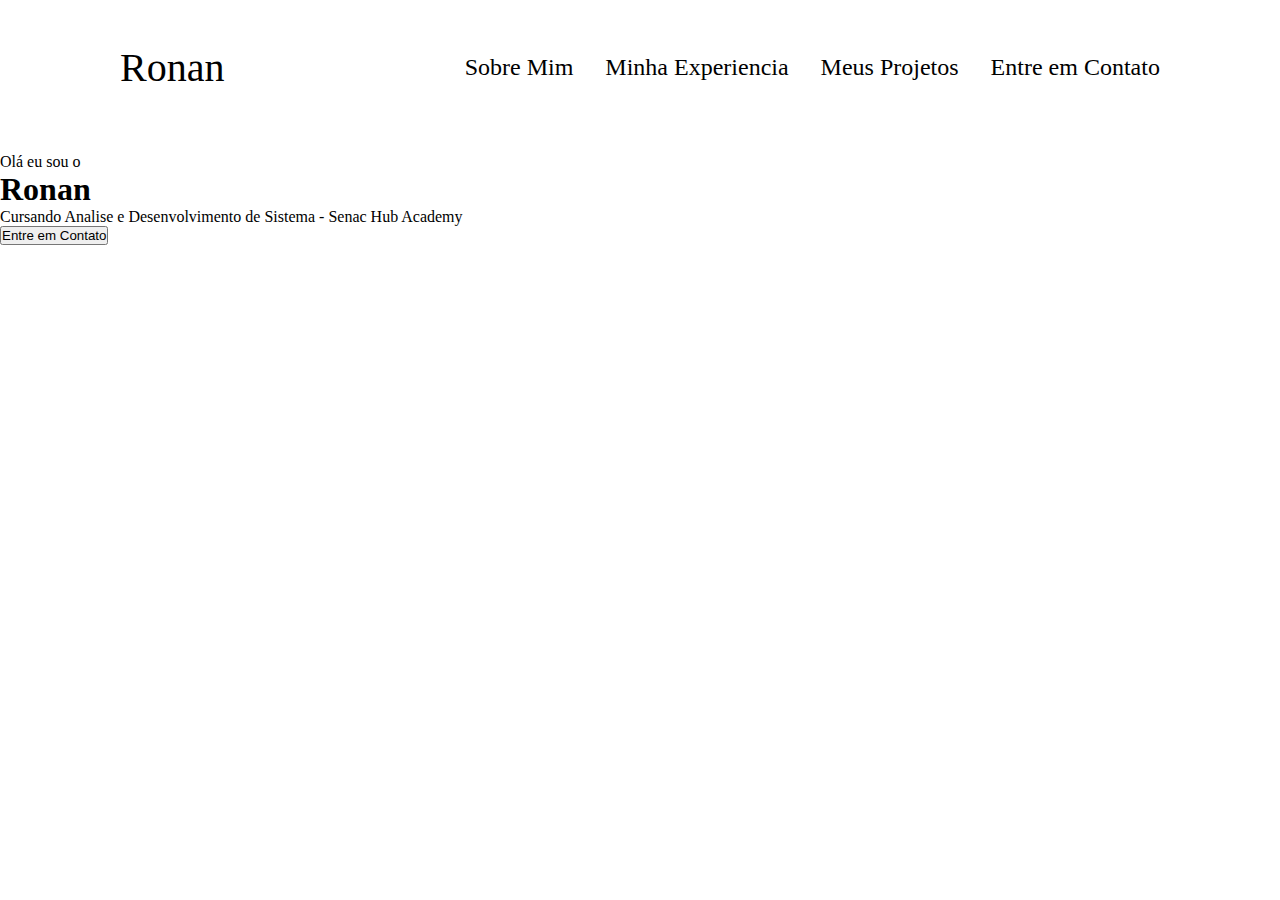
==== index.html @ 28eb964e "Add files via upload" ====
<!DOCTYPE html>
<html lang="en">
<head>
    <link rel="stylesheet" href="styles.css">
    <link rel="stylesheet" href="media.css">
    <meta charset="UTF-8">
    <meta name="viewport" content="width=device-width, initial-scale=1.0">
    <title>Portifolio Ronan :0</title>
</head>
<body>

    <nav id="navbar">
        <div class="logo">Ronan </div>
            <div>
                <ul class="links">
                    <li><a href="#Sobre Mim">Sobre Mim</a></li>
                    <li><a href="#Experiencia">Minha Experiencia</a></li>
                    <li><a href="#Projetos">Meus Projetos</a></li>
                    <li><a href="#Contato">Entre em Contato</a></li>
                </ul>
            </div>
    </nav>

    <nav id="navbar_mobile">
        <div class="logo">Ronan </div>
        <div class="mobile_menu">
            <div class="mobile_icon" onclick="ToggleMenu()">
                <span></span>
                <span></span>
                <span></span>
            </div>
            <div class="mobile_links">
                <li><a href="#Sobre Mim" onclick="ToggleMenu()">Sobre Mim</a ></li>
                <li><a href="#Experiencia" onclick="ToggleMenu()">Minha Experiencia</a></li>
                <li><a href="#Projetos" onclick="ToggleMenu()">Meus Projetos</a></li>
                <li><a href="#Contato" onclick="ToggleMenu()">Entre em Contato</a></li>
            </div>
        </div>
        
    </nav>

    <section id="profile">
        <div class="icon_profile"><img src="https://images.vexels.com/media/users/3/135118/isolated/preview/676bf0e9f3c16649cd7f426c6dcd755a-sinal-de-usuario-plano-com-fundo-redondo.png" alt=""></div>
        <div class="text_profile">
            <p class="text_profile_p1">Olá eu sou o</p>
            <h1 class="text_profile_h1">Ronan</h1>
            <p class="text_profile_p2">Cursando Analise e Desenvolvimento de Sistema - Senac Hub Academy</p>
        </div>
        <div class="button_container">
            <button class="button_contact" onclick="location.href='./#Contato'">Entre em Contato</button>
        </div>
    </section>












<script src="script.js"></script>
    
</body>
</html>
---- styles.css ----
* {
    margin: 0;
    padding: 0;
}

body{
    background-color: white;
}

html{
    scroll-behavior: smooth;
}








nav, .links{
    display: flex;
}

nav{
    justify-content: space-around;
    align-items: center;
    height: 15vh;
}

.links{
    gap: 2rem;
    list-style: none;
    font-size: 1.5rem;
}

a{
    color: black;
    text-decoration: none;
}

a:hover{
    color: gray;
}

.logo{
    font-size: 2.5rem;
}

.logo:hover{
    cursor: default;
}













#navbar_mobile{
    display: none;
}

.mobile_menu{
    position: relative;
    display: inline-block;
}

.mobile_icon{
    display: flex;
    flex-direction: column;
    justify-content: space-between;
    height: 25px;
    width: 30px;
    cursor: pointer;
}

.mobile_icon span{
    width: 100%;
    height: 2px;
    background-color: black;
    transition: all 0.3s ease-in-out;
}

.mobile_links{
    position: absolute;
    top: 100%;
    right: 0;
    background-color: white;
    width: fit-content;
    max-height: 0;
    overflow: hidden;
    transition: all 0.3s ease-in-out;
}

.mobile_links a {
    display: block;
    padding: 10px;
    text-align: center;
    font-size: 1rem;
    color: black;
    text-decoration: none;
    transition: all 0.3s ease-in-out;
}

.mobile_links.open{
    max-height: 300px;
}

.mobile_icon.open span:first-child{
    transform: rotate(45deg) translate(10px, 5px);
}
.mobile_icon.open span:nth-child(2){
    opacity: 0;
}
.mobile_icon.open span:last-child{
    transform: rotate(-45deg) translate(10px, -5px);
}
---- media.css ----
@media screen and (max-width: 1200px) {
    #navbar{
        display: none;
    }

    #navbar_mobile{
        display: flex;
    }
    
}
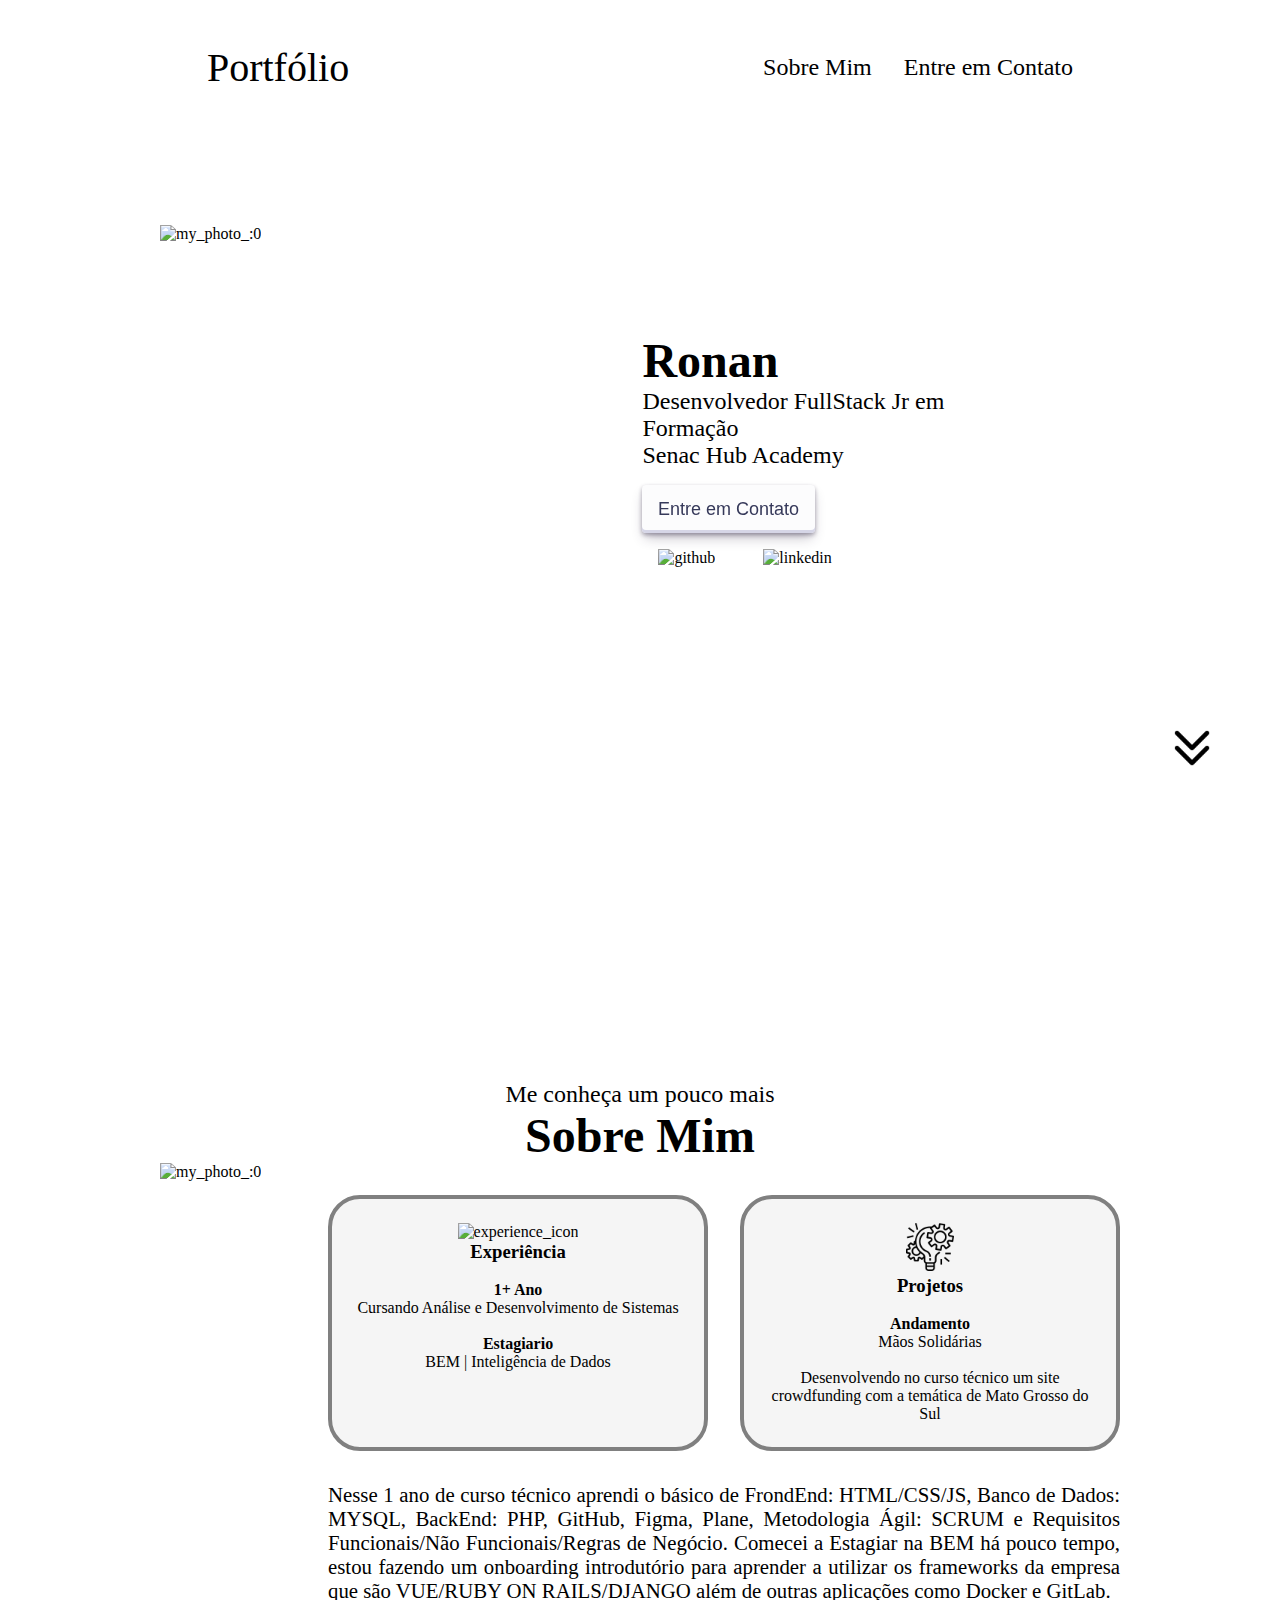
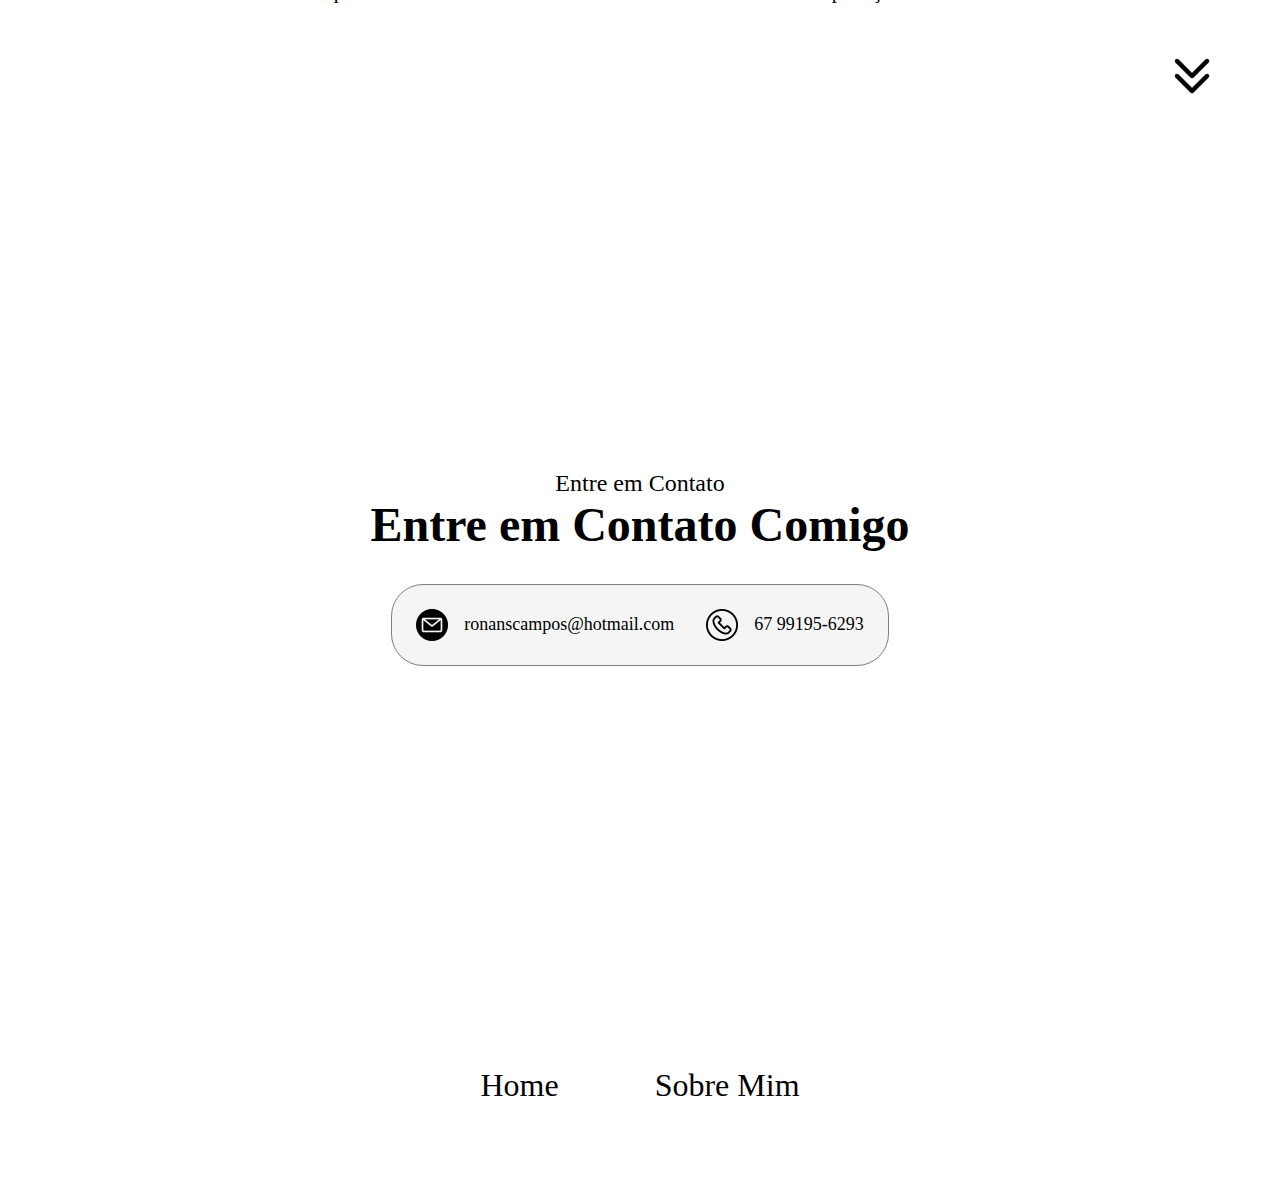
==== commit 096f09d3: "Add files via upload" ====
--- a/index.html
+++ b/index.html
@@ -1,22 +1,21 @@
 <!DOCTYPE html>
 <html lang="en">
 <head>
+    <link rel="preconnect" href="https://fonts.googleapis.com">
     <link rel="stylesheet" href="styles.css">
     <link rel="stylesheet" href="media.css">
     <meta charset="UTF-8">
     <meta name="viewport" content="width=device-width, initial-scale=1.0">
-    <title>Portifolio Ronan :0</title>
+    <title>Portfólio</title>
 </head>
 <body>
 
     <nav id="navbar">
-        <div class="logo">Ronan </div>
+        <div class="logo">Portfólio</div>
             <div>
                 <ul class="links">
-                    <li><a href="#Sobre Mim">Sobre Mim</a></li>
-                    <li><a href="#Experiencia">Minha Experiencia</a></li>
-                    <li><a href="#Projetos">Meus Projetos</a></li>
-                    <li><a href="#Contato">Entre em Contato</a></li>
+                    <li><a href="#about">Sobre Mim</a></li>
+                    <li><a href="#contact">Entre em Contato</a></li>
                 </ul>
             </div>
     </nav>
@@ -30,26 +29,101 @@
                 <span></span>
             </div>
             <div class="mobile_links">
-                <li><a href="#Sobre Mim" onclick="ToggleMenu()">Sobre Mim</a ></li>
-                <li><a href="#Experiencia" onclick="ToggleMenu()">Minha Experiencia</a></li>
-                <li><a href="#Projetos" onclick="ToggleMenu()">Meus Projetos</a></li>
-                <li><a href="#Contato" onclick="ToggleMenu()">Entre em Contato</a></li>
+                <li><a href="#about" onclick="ToggleMenu()">Sobre Mim</a ></li>
+                <li><a href="#contact" onclick="ToggleMenu()">Entre em Contato</a></li>
             </div>
         </div>
         
     </nav>
 
     <section id="profile">
-        <div class="icon_profile"><img src="https://images.vexels.com/media/users/3/135118/isolated/preview/676bf0e9f3c16649cd7f426c6dcd755a-sinal-de-usuario-plano-com-fundo-redondo.png" alt=""></div>
+        <div class="img_profile"><img src="https://images.vexels.com/media/users/3/135118/isolated/preview/676bf0e9f3c16649cd7f426c6dcd755a-sinal-de-usuario-plano-com-fundo-redondo.png" alt="my_photo_:0"></div>
         <div class="text_profile">
-            <p class="text_profile_p1">Olá eu sou o</p>
-            <h1 class="text_profile_h1">Ronan</h1>
-            <p class="text_profile_p2">Cursando Analise e Desenvolvimento de Sistema - Senac Hub Academy</p>
+            <h1 class="text_h1">Ronan</h1>
+            <p class="text_p1">Desenvolvedor FullStack Jr em Formação</p>
+            <p class="text_profile_p3" onclick="window.open('https://ww3.ms.senac.br/Escolas/Campo-Grande/Hub-Academy')"> Senac Hub Academy</p>
+            
+            <div class="button_profile">
+                <button class="button_contact" role="button" onclick="location.href='./#contact'">Entre em Contato</button>
+            </div>
+            <div class="social">
+                <img src="/assets/github.png" alt="github" class="icon"  onclick="window.open('http://github.com/Ronan-SAC')">
+                <img src="/assets/linkedin.png" alt="linkedin" class="icon" onclick="window.open('https://br.linkedin.com/in/ronan-s-campos')">
+            </div>
+
+
         </div>
-        <div class="button_container">
-            <button class="button_contact" onclick="location.href='./#Contato'">Entre em Contato</button>
+    <img src="/assets/arrow.png" alt="arrow_icon" class="icon_arrow2" onclick="location.href='./#about'">
+    </section>
+
+    <section id="about">
+        <p class="text_p1_about_contact">Me conheça um pouco mais</p>
+        <h1 class="text_h1">Sobre Mim</h1>
+        <div class="container">
+         <div class="img_about"><img src="https://images.vexels.com/media/users/3/135118/isolated/preview/676bf0e9f3c16649cd7f426c6dcd755a-sinal-de-usuario-plano-com-fundo-redondo.png" alt="my_photo_:0"></div>
+            <div class="about_details">
+                <div class="about_container">
+                    <div class="details_container">
+                        <img src="./assets/experience_icon.png" alt="experience_icon" class="icon">
+                        <h3>Experiência</h3>
+                        <br>
+                        <h4>1+ Ano </h4>
+                        <p class="text_about_p1" onclick="window.open('https://ww3.ms.senac.br/Cursos/Gradua%C3%A7%C3%A3o/Tecn%C3%B3logo-em-An%C3%A1lise-e-Desenvolvimento-de-Sistemas')">Cursando Análise e Desenvolvimento de Sistemas</p>
+                        <br>
+                        <h4>Estagiario</h4>
+                        <p class="text_about_p1" onclick="window.open('https://br.linkedin.com/company/beminteligencia')"> BEM | Inteligência de Dados</p>
+                    </div>
+                    <div class="details_container">
+                        <img src="./assets/project_icon.png" alt="project_icon" class="icon">
+                        <h3>Projetos</h3>
+                        <br>
+                        <h4>Andamento</h4>
+                        <P class="text_about_p1" onclick="window.open('https://github.com/RafaelViniciusSenac/Voucher-dev-142-MS')">Mãos Solidárias </P>
+                        <br>
+                        <p>Desenvolvendo no curso técnico um site crowdfunding com a temática de Mato Grosso do Sul</p>
+                    </div>
+                </div>
+                <div class="text_container">
+                    <p> Nesse 1 ano de curso técnico aprendi o básico de FrondEnd: HTML/CSS/JS, Banco de Dados: MYSQL, BackEnd: PHP, GitHub, Figma, Plane,
+                        Metodologia Ágil: SCRUM e Requisitos Funcionais/Não Funcionais/Regras de Negócio.
+                        Comecei a Estagiar na BEM há pouco tempo, estou fazendo um onboarding introdutório para aprender a utilizar os frameworks da empresa
+                        que são VUE/RUBY ON RAILS/DJANGO além de outras aplicações como Docker e GitLab.  
+                    </p>
+                </div>
+            </div>
         </div>
+    <img src="/assets/arrow.png" alt="arrow_icon" class="icon_arrow" onclick="location.href='./#contact'">
+
     </section>
+
+    <section id="contact">
+        <p class="text_p1_about_contact">Entre em Contato</p>
+        <h1 class="text_h1">Entre em Contato Comigo</h1>
+        <div class="contact_info">
+            <div class="contact_info_container">
+                <img src="/assets/email_icon.png" alt="email_icon" class="contact_icon">
+                <p><a href="mailto:ronanscampos@hotmail.com">ronanscampos@hotmail.com</a></p>
+            </div>
+            <div class="contact_info_container">
+                <img src="/assets/telefone_icon.png" alt="telefone_icon" class="contact_icon">
+                <p>67 99195-6293</p>
+            </div>
+            
+        </div>
+        <footer>
+            <nav>
+                <div class="footer">
+                    <ul class="links_footer">
+                        <li><a href="#navbar" class="footer_desk">Home</a></li>
+                        <li><a href="#navbar_mobile" class="footer_mobile">Home</a></li>
+                        <li><a href="#about">Sobre Mim</a></li>
+                    </ul>
+                </div>
+            </nav>
+        </footer>
+
+    </section>
+    
 
 
 
--- a/styles.css
+++ b/styles.css
@@ -5,6 +5,7 @@
 
 body{
     background-color: white;
+    font-family: "Ubuntu", serif;
 }
 
 html{
@@ -41,6 +42,9 @@
 
 a:hover{
     color: gray;
+    text-decoration-line: underline;
+    text-underline-offset: 1rem;
+    text-decoration-thickness: 3px;
 }
 
 .logo{
@@ -121,4 +125,299 @@
 }
 .mobile_icon.open span:last-child{
     transform: rotate(-45deg) translate(10px, -5px);
-}+}
+
+
+
+
+
+
+
+
+
+
+
+
+
+
+
+
+
+section{
+    padding-top: 10vh;
+    padding-bottom: 30vh;
+    height: 100vh;
+    margin: 0 10rem;
+    box-sizing: border-box;
+    min-height: fit-content;
+
+}
+
+
+
+
+
+
+
+#profile{
+    display: flex;
+    justify-content: center;
+    gap: 10rem;
+    height: 80vh;
+
+}
+
+.img_profile{
+    height: 400px;
+    width: 400px;
+    margin: auto 0;
+}
+
+.text_profile{
+    align-items: center;
+    align-self: center;
+    margin-right: 9.5rem;
+    margin-top: 5rem;
+}
+
+.text_profile h1{
+    text-align: left;
+}
+
+.text_h1{
+    font-size: 3rem;
+    text-align: center;
+}
+
+.text_p1{
+    font-size: 1.5rem;
+    text-align: center;
+}
+
+.text_profile_p3{
+    font-size: 1.5rem;
+}
+
+.text_profile_p3:hover{
+    cursor: pointer;
+    color: gray;
+    text-decoration-line: underline;
+    text-underline-offset: 0.5rem;
+    text-decoration-thickness: 3px;
+}
+
+.button_profile{
+    display: flex;
+    margin-top: 1rem;
+}
+
+.button_contact{
+  align-items: center;
+  appearance: none;
+  background-color: #FCFCFD;
+  border-radius: 4px;
+  border-width: 0;
+  box-shadow: rgba(45, 35, 66, 0.4) 0 2px 4px,rgba(45, 35, 66, 0.3) 0 7px 13px -3px,#D6D6E7 0 -3px 0 inset;
+  box-sizing: border-box;
+  color: #36395A;
+  cursor: pointer;
+  display: inline-flex;
+  height: 48px;
+  justify-content: center;
+  line-height: 1;
+  list-style: none;
+  overflow: hidden;
+  padding-left: 16px;
+  padding-right: 16px;
+  position: relative;
+  text-align: left;
+  text-decoration: none;
+  transition: box-shadow .15s,transform .15s;
+  user-select: none;
+  -webkit-user-select: none;
+  touch-action: manipulation;
+  white-space: nowrap;
+  will-change: box-shadow,transform;
+  font-size: 18px;
+}
+
+.button_contact:focus {
+  box-shadow: #D6D6E7 0 0 0 1.5px inset, rgba(45, 35, 66, 0.4) 0 2px 4px, rgba(45, 35, 66, 0.3) 0 7px 13px -3px, #D6D6E7 0 -3px 0 inset;
+}
+
+.button_contact:hover {
+  box-shadow: rgba(45, 35, 66, 0.4) 0 4px 8px, rgba(45, 35, 66, 0.3) 0 7px 13px -3px, #D6D6E7 0 -3px 0 inset;
+  transform: translateY(-2px);
+}
+
+.bbutton_contact:active {
+  box-shadow: #D6D6E7 0 3px 7px inset;
+  transform: translateY(2px);
+}
+
+
+.social{
+    display: flex;
+    margin-top: 1rem;
+    margin-left: 1rem;
+    gap: 3rem;
+}
+
+.icon{
+    cursor: pointer;
+    height: 3rem;
+}
+
+.icon_arrow2{
+    position: absolute;
+    right: 4rem;
+    height: 3rem;
+    bottom: 8rem;
+    cursor: pointer;
+}
+
+
+
+
+
+
+
+
+
+.container{
+    display: flex;
+}
+
+
+
+
+
+
+
+
+
+
+
+
+
+
+
+
+
+#About{
+    position: relative;
+}
+
+
+about_details{
+    display: flex;
+    justify-content: center;
+    flex-direction: column;
+}
+
+.about_container{
+    display: flex;
+    gap: 2rem;
+    margin-bottom: 2rem;
+    margin-top: 2rem;
+}
+
+.icon_arrow{
+    position: absolute;
+    right: 4rem;
+    height: 3rem;
+    bottom: -50rem;
+    cursor: pointer;
+}
+
+.details_container{
+    padding: 1.5rem;
+    flex: 1;
+    background-color: whitesmoke;
+    border-radius: 2rem;
+    border: gray 0.3rem solid;
+    text-align: center;
+}
+
+.container{
+    gap: 4rem;
+    height: 80%;
+}
+
+.img_about{
+    height: 512px;
+    width: 512px;
+}
+.text_p1_about_contact{
+    text-align: center;
+    font-size: 1.5rem;
+}
+
+.text_about_p1:hover{
+    cursor: pointer;
+    color: gray;
+    text-decoration-line: underline;
+    text-underline-offset: 0.5rem;
+    text-decoration-thickness: 3px;
+}
+
+.text_container{
+    text-align: justify;
+    font-size: 1.3rem;
+}
+
+
+
+
+
+
+
+
+
+#contact{
+    display: flex;
+    justify-content: center;
+    flex-direction: column;
+    height: 100vh;
+}
+
+
+.contact_info{
+    display: flex;
+    justify-content: center;
+    background-color: whitesmoke;
+    border: gray 0.1rem solid;
+    border-radius: 2rem;
+    margin: 2rem auto;
+    padding: 0.5rem;
+}
+
+.contact_info_container{
+    display: flex;
+    justify-content: center;
+    align-items: center;
+    gap: 1rem;
+    margin: 1rem;
+}
+
+.contact_info_container p{
+    font-size: large;
+}
+
+.contact_icon{
+    height: 2rem;
+    cursor: default;
+}
+
+.links_footer{
+    font-size: 2rem;
+    gap: 3rem;
+    list-style: none;
+    display: flex;
+    margin-top: 40rem;
+}
+
+.footer_mobile{
+    display: none;
+}
+
--- a/media.css
+++ b/media.css
@@ -1,3 +1,25 @@
+@media screen and (max-width: 1400px) {
+    #profile{
+        height: 84vh;
+        margin-bottom: 6rem;
+    }
+    about_container{
+        flex-wrap: wrap;
+    }
+
+    .text_p1{
+        text-align: left;
+    }
+
+    .text_p1_about_contact{
+        text-align: center;
+    }
+   
+    
+}
+
+
+
 @media screen and (max-width: 1200px) {
     #navbar{
         display: none;
@@ -6,5 +28,127 @@
     #navbar_mobile{
         display: flex;
     }
+
+    .icon_arrow{
+        display: none;
+    }
+
+    .icon_arrow2{
+        display: none;
+    }
     
-}+    section{
+        height: fit-content;
+        margin: 0 5%;
+    }
+    img_profile{
+        width: 275px;
+        height: 275px;
+        margin: 0 auto 2rem;
+    }
+
+    about_container{
+        margin-top: 0;
+    }
+    .footer_desk{
+        display: none;
+    }
+    .footer_mobile{
+        display: flex;
+    }
+    
+}
+
+@media screen and (max-width: 600px){
+
+    section{
+        padding-top: 1vh;
+        padding-bottom: 40vh;
+    }
+
+    .container{
+        display: block;
+    }
+
+    #contact,footer{
+        height: 1vh;
+    }
+
+    #profile{
+        height: 100vh;
+        margin-bottom: 0;
+        flex-wrap: wrap;
+    }
+    .text_profile{
+        display: flex;
+        flex-wrap: wrap;
+        margin-left: 12rem;
+        margin-right: 8rem;
+        margin-top: 3rem;
+        text-align: justify;
+    
+    }
+
+
+    .about_container, .about{
+        flex-wrap: wrap;
+    }
+    .contact_info{
+        gap: 1rem;
+    }
+
+    .contact_info_container{
+        margin: 0;
+        gap: 0.5rem;
+        
+    }
+    .contact_info_container p, links_footer li a{
+        font-size: 1rem;
+
+    }
+    .logo{
+        font-size: 2rem;
+    }
+    .links_footer{
+        flex-direction: column;
+        gap: 2rem;
+        text-align: center;
+        margin-bottom: 10rem;
+        margin-top: 25rem;
+    }
+    .img_profile{
+        width: auto;
+        height: 30vw;
+        justify-content: center;
+    }
+
+    .img_about{
+        width: auto;
+        height: 45vw;
+        justify-content: center;
+    }
+
+
+
+    .img_about img{
+        height: 300px;
+        width: 300px;
+        margin-left: 8rem;
+    }
+
+    .img_profile img{
+        height: 400px;
+        width: 400px;
+    }
+
+    .text_container {
+        text-align: justify;
+        font-size: 1rem;
+      }
+
+
+ 
+
+
+}
+
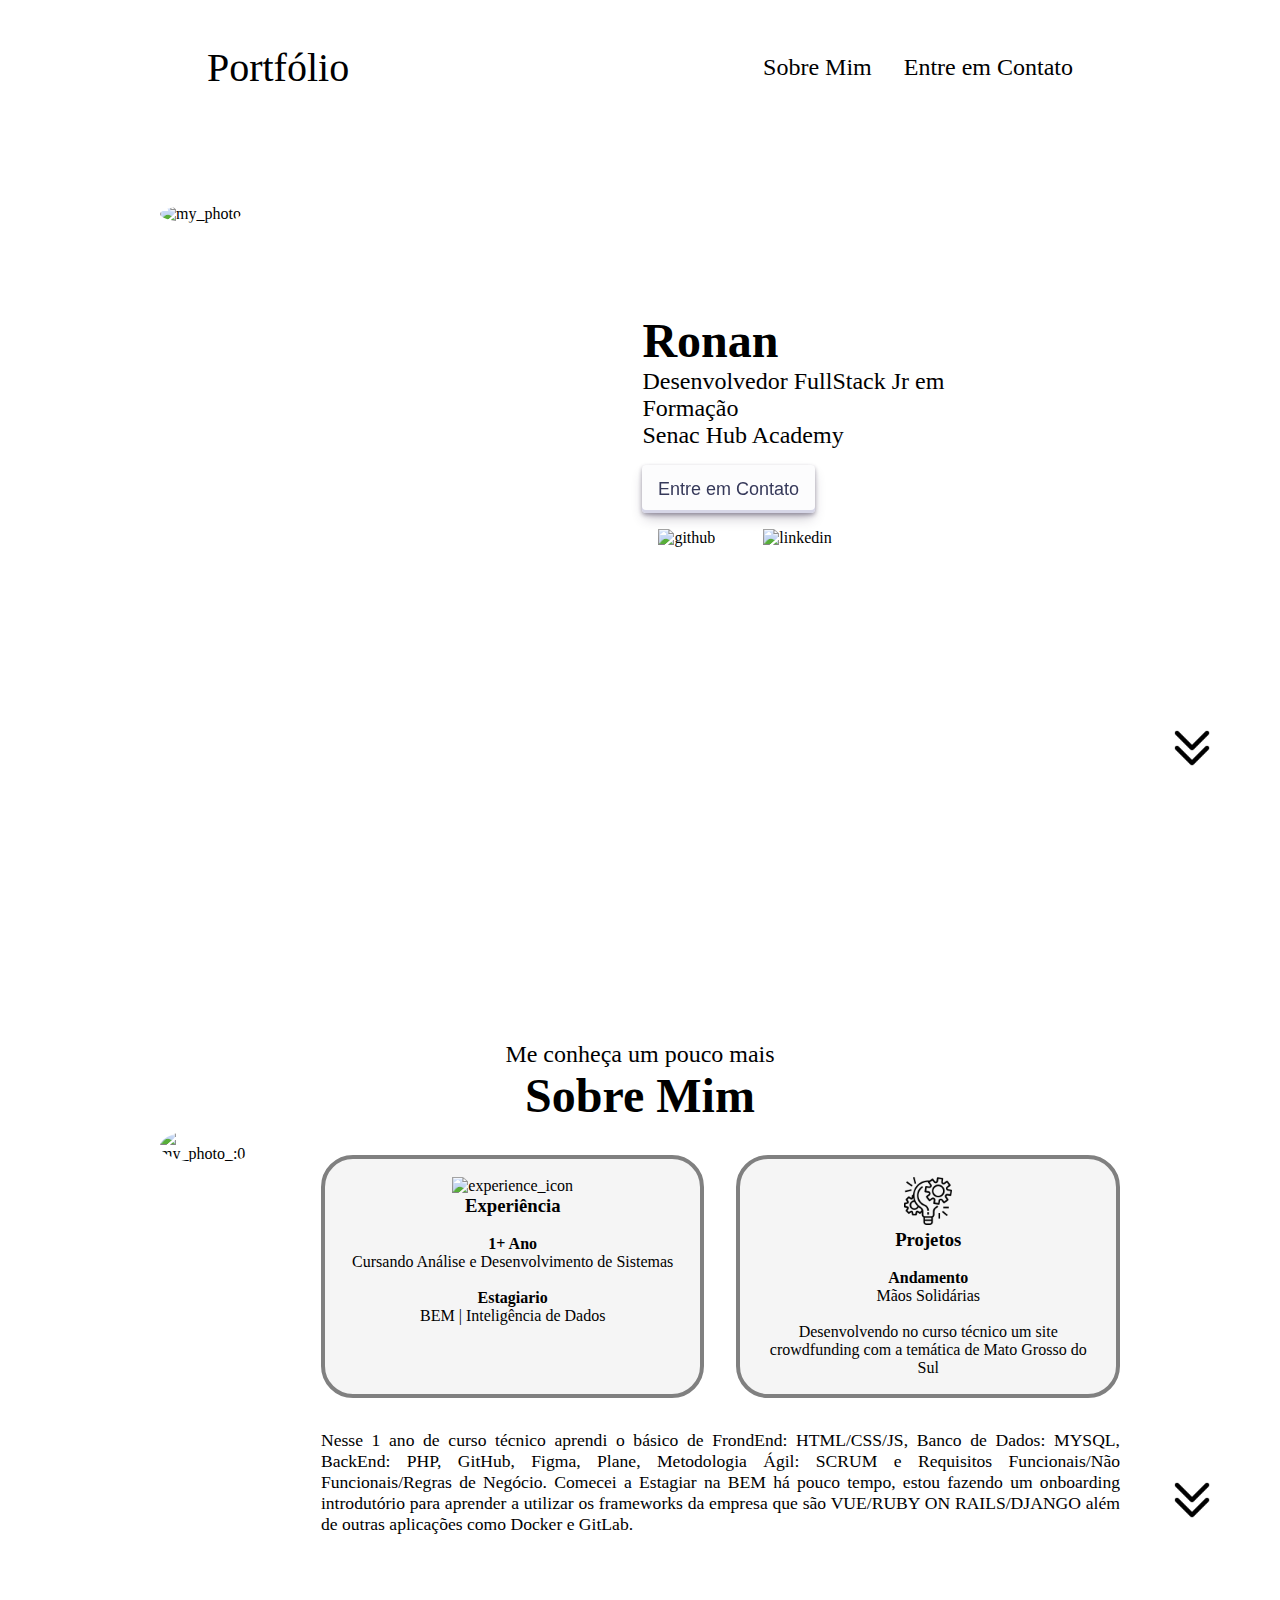
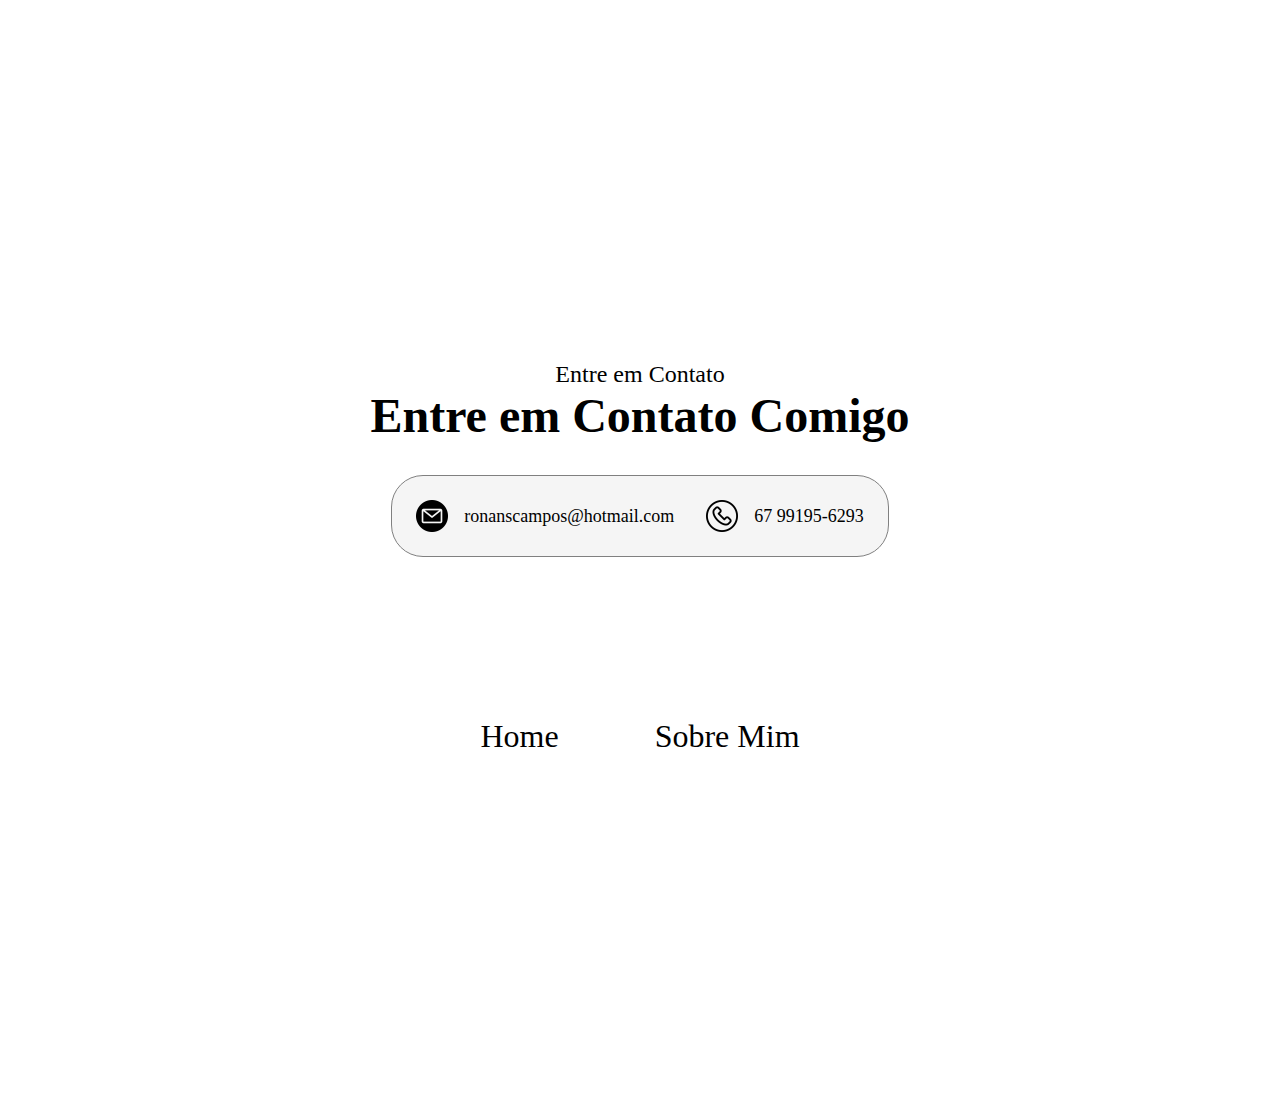
==== commit 820acd10: "Merge pull request #1 from Ronan-SAC/main-1" ====
--- a/index.html
+++ b/index.html
@@ -1,5 +1,5 @@
 <!DOCTYPE html>
-<html lang="en">
+<html lang="pt_BR">
 <head>
     <link rel="preconnect" href="https://fonts.googleapis.com">
     <link rel="stylesheet" href="styles.css">
@@ -21,7 +21,7 @@
     </nav>
 
     <nav id="navbar_mobile">
-        <div class="logo">Ronan </div>
+        <div class="logo">Portfólio</div>
         <div class="mobile_menu">
             <div class="mobile_icon" onclick="ToggleMenu()">
                 <span></span>
@@ -37,7 +37,7 @@
     </nav>
 
     <section id="profile">
-        <div class="img_profile"><img src="https://images.vexels.com/media/users/3/135118/isolated/preview/676bf0e9f3c16649cd7f426c6dcd755a-sinal-de-usuario-plano-com-fundo-redondo.png" alt="my_photo_:0"></div>
+        <div class="img_profile"><img src="/assets/profile.jpeg" alt="my_photo"></div>
         <div class="text_profile">
             <h1 class="text_h1">Ronan</h1>
             <p class="text_p1">Desenvolvedor FullStack Jr em Formação</p>
@@ -60,7 +60,7 @@
         <p class="text_p1_about_contact">Me conheça um pouco mais</p>
         <h1 class="text_h1">Sobre Mim</h1>
         <div class="container">
-         <div class="img_about"><img src="https://images.vexels.com/media/users/3/135118/isolated/preview/676bf0e9f3c16649cd7f426c6dcd755a-sinal-de-usuario-plano-com-fundo-redondo.png" alt="my_photo_:0"></div>
+         <div class="img_about"><img src="assets/about.jpeg" alt="my_photo_:0"></div>
             <div class="about_details">
                 <div class="about_container">
                     <div class="details_container">
--- a/styles.css
+++ b/styles.css
@@ -101,6 +101,10 @@
     max-height: 0;
     overflow: hidden;
     transition: all 0.3s ease-in-out;
+    
+    border-left: 1px solid;
+    border-right: 1px solid;
+    border-radius: 5%;
 }
 
 .mobile_links a {
@@ -111,6 +115,7 @@
     color: black;
     text-decoration: none;
     transition: all 0.3s ease-in-out;
+    
 }
 
 .mobile_links.open{
@@ -144,9 +149,8 @@
 
 
 section{
-    padding-top: 10vh;
+    padding-top: 5vh;
     padding-bottom: 30vh;
-    height: 100vh;
     margin: 0 10rem;
     box-sizing: border-box;
     min-height: fit-content;
@@ -163,15 +167,22 @@
     display: flex;
     justify-content: center;
     gap: 10rem;
-    height: 80vh;
+    height: 85vh;
 
 }
 
 .img_profile{
     height: 400px;
     width: 400px;
+    border-radius: 50%;
     margin: auto 0;
 }
+
+.img_profile img{
+    border-radius: 50%;
+}
+
+
 
 .text_profile{
     align-items: center;
@@ -309,7 +320,7 @@
 }
 
 
-about_details{
+.about_details{
     display: flex;
     justify-content: center;
     flex-direction: column;
@@ -326,12 +337,12 @@
     position: absolute;
     right: 4rem;
     height: 3rem;
-    bottom: -50rem;
+    bottom: -39rem;
     cursor: pointer;
 }
 
 .details_container{
-    padding: 1.5rem;
+    padding: 1.1rem;
     flex: 1;
     background-color: whitesmoke;
     border-radius: 2rem;
@@ -341,12 +352,20 @@
 
 .container{
     gap: 4rem;
-    height: 80%;
+    height: 100%;
 }
 
 .img_about{
-    height: 512px;
-    width: 512px;
+    height: 400px;
+    width: 400px;
+    margin: auto 0;
+}
+
+.img_about img{
+    height: 400px;
+    width: 400px;
+    border-radius: 50%;
+   
 }
 .text_p1_about_contact{
     text-align: center;
@@ -363,7 +382,7 @@
 
 .text_container{
     text-align: justify;
-    font-size: 1.3rem;
+    font-size: 1.1rem;
 }
 
 
@@ -414,7 +433,7 @@
     gap: 3rem;
     list-style: none;
     display: flex;
-    margin-top: 40rem;
+    margin-top: 30rem;
 }
 
 .footer_mobile{
--- a/media.css
+++ b/media.css
@@ -1,9 +1,11 @@
 @media screen and (max-width: 1400px) {
     #profile{
-        height: 84vh;
+        height: 85vh;
         margin-bottom: 6rem;
     }
-    about_container{
+
+
+    .about_container{
         flex-wrap: wrap;
     }
 
@@ -13,6 +15,10 @@
 
     .text_p1_about_contact{
         text-align: center;
+    }
+
+    .links_footer{
+        margin-top: 10rem;
     }
    
     
@@ -41,13 +47,13 @@
         height: fit-content;
         margin: 0 5%;
     }
-    img_profile{
+    .img_profile{
         width: 275px;
         height: 275px;
         margin: 0 auto 2rem;
     }
 
-    about_container{
+    .about_container{
         margin-top: 0;
     }
     .footer_desk{
@@ -78,23 +84,25 @@
         height: 100vh;
         margin-bottom: 0;
         flex-wrap: wrap;
+        gap: 0;
     }
     .text_profile{
         display: flex;
         flex-wrap: wrap;
-        margin-left: 12rem;
-        margin-right: 8rem;
-        margin-top: 3rem;
-        text-align: justify;
-    
+        margin-left: 10rem;
     }
 
 
     .about_container, .about{
         flex-wrap: wrap;
     }
+
+
+
+
     .contact_info{
         gap: 1rem;
+        display: block;
     }
 
     .contact_info_container{
@@ -118,14 +126,14 @@
     }
     .img_profile{
         width: auto;
-        height: 30vw;
-        justify-content: center;
+        height: 300px;
+        width: 300px;
     }
 
     .img_about{
-        width: auto;
-        height: 45vw;
-        justify-content: center;
+        margin: auto;
+        height: 300px;
+        width: 300px;
     }
 
 
@@ -133,12 +141,11 @@
     .img_about img{
         height: 300px;
         width: 300px;
-        margin-left: 8rem;
     }
 
     .img_profile img{
-        height: 400px;
-        width: 400px;
+        height: 300px;
+        width: 300px;
     }
 
     .text_container {
@@ -146,6 +153,17 @@
         font-size: 1rem;
       }
 
+      @media screen and (max-width: 400px){
+        #profile{
+            height: 120vh;
+        }
+      }
+
+
+
+
+
+     
 
  
 
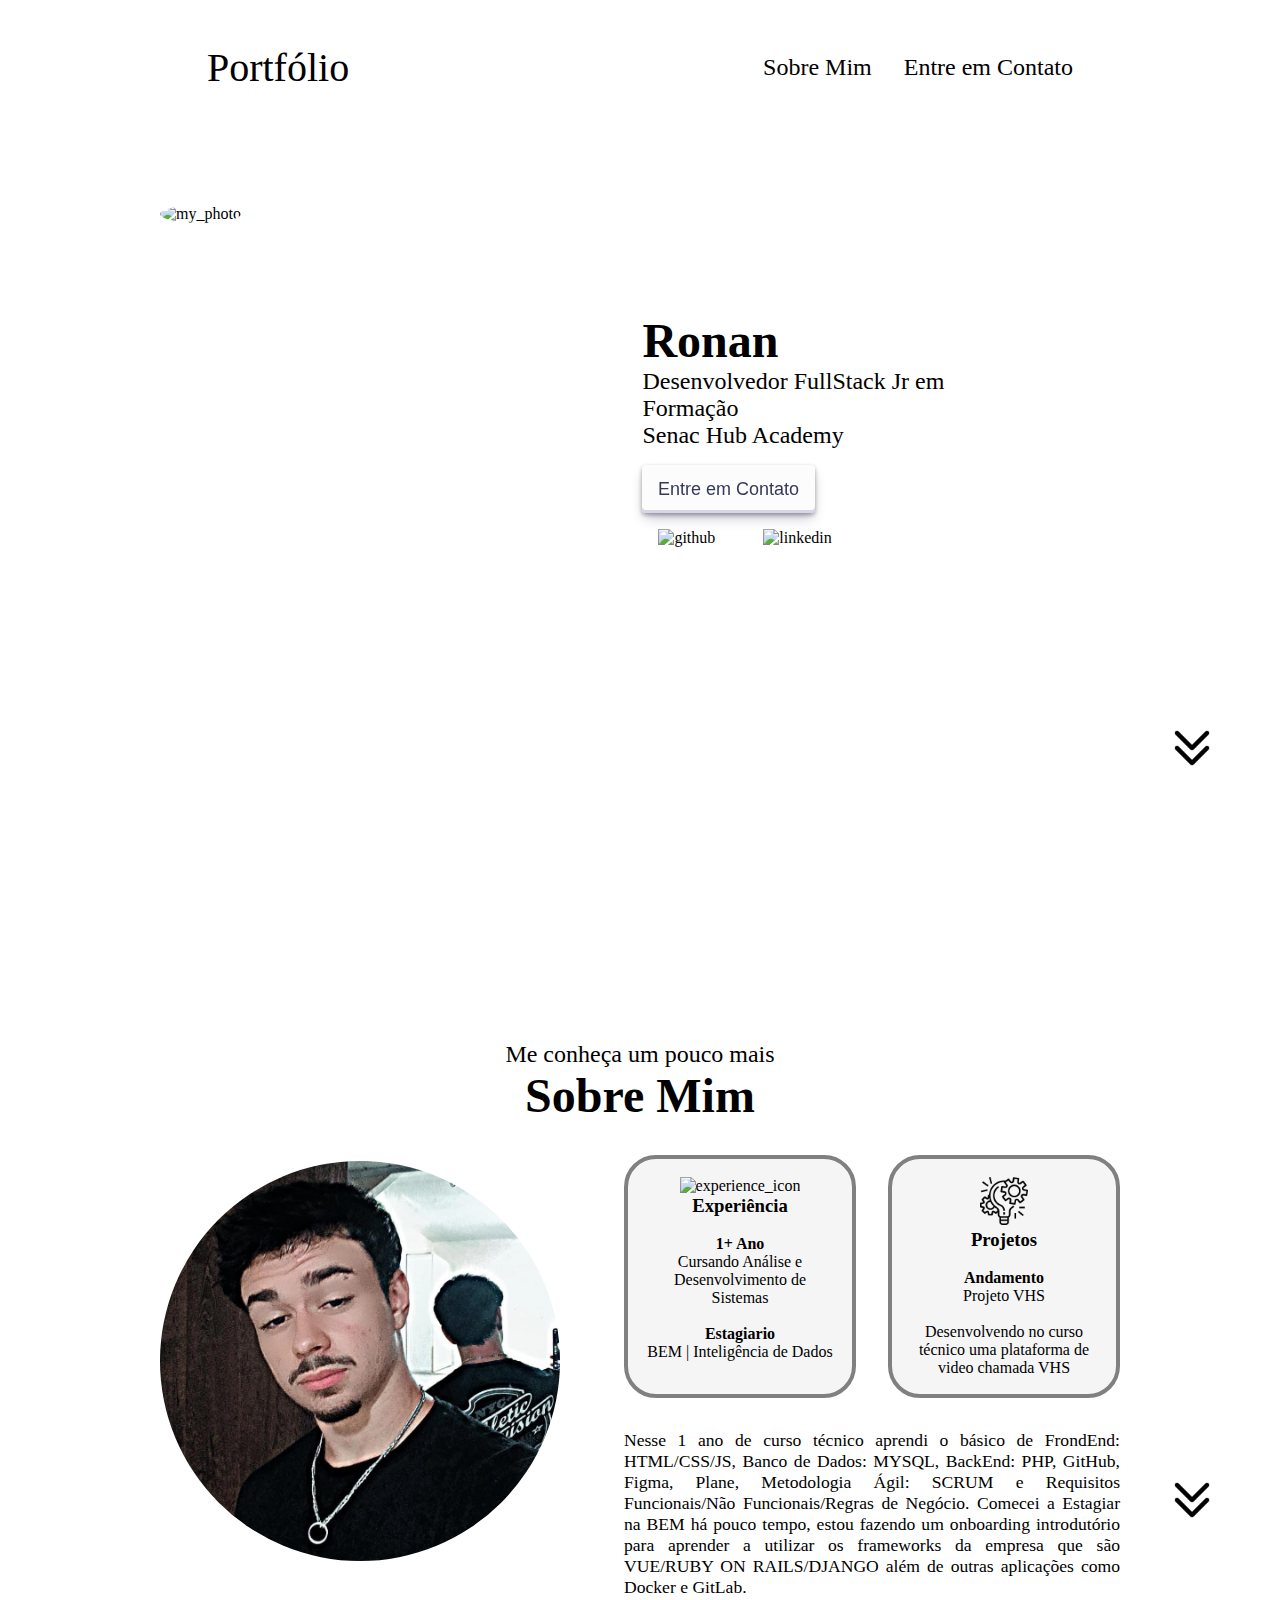
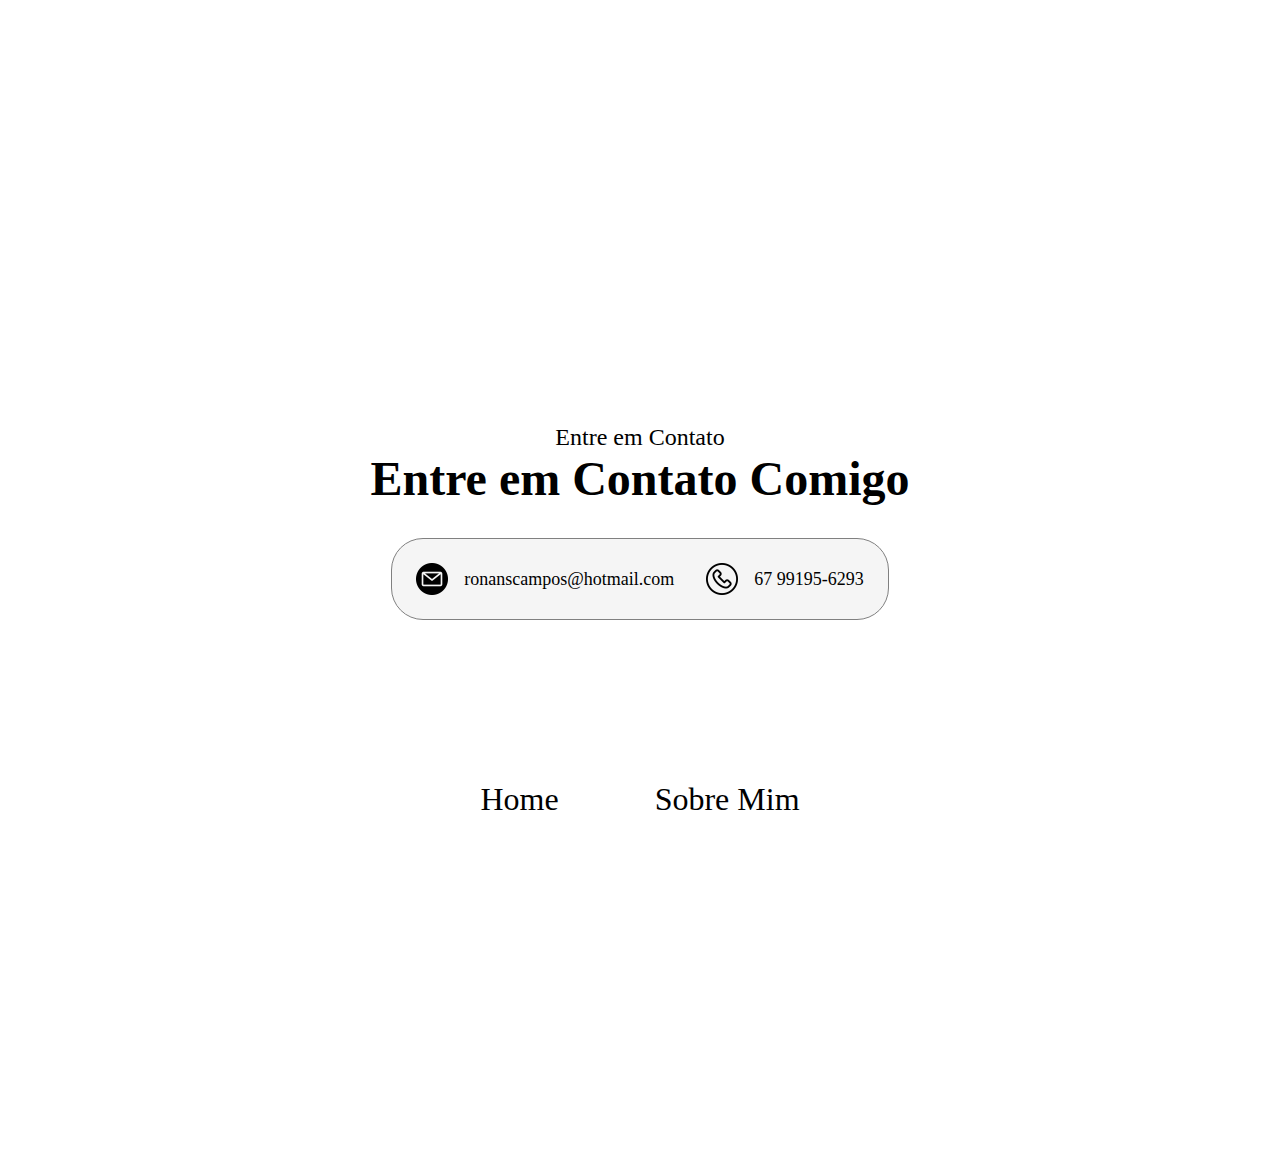
==== commit f9306048: "Modificando ft do about e projeto do senac" ====
--- a/index.html
+++ b/index.html
@@ -21,7 +21,7 @@
     </nav>
 
     <nav id="navbar_mobile">
-        <div class="logo">Portfólio</div>
+        <div class="logo">Portfólio </div>
         <div class="mobile_menu">
             <div class="mobile_icon" onclick="ToggleMenu()">
                 <span></span>
@@ -78,9 +78,9 @@
                         <h3>Projetos</h3>
                         <br>
                         <h4>Andamento</h4>
-                        <P class="text_about_p1" onclick="window.open('https://github.com/RafaelViniciusSenac/Voucher-dev-142-MS')">Mãos Solidárias </P>
+                        <P class="text_about_p1" onclick="window.open('https://github.com/RafaelViniciusSenac/Voucher-dev-142-VHS')">Projeto VHS</P>
                         <br>
-                        <p>Desenvolvendo no curso técnico um site crowdfunding com a temática de Mato Grosso do Sul</p>
+                        <p>Desenvolvendo no curso técnico uma plataforma de video chamada VHS</p>
                     </div>
                 </div>
                 <div class="text_container">
--- a/media.css
+++ b/media.css
@@ -1,3 +1,57 @@
+
+@media (max-width: 900px) and (max-height: 1300px) and (min-width: 600px) and (min-height: 900px ) {
+    .container{
+        display: block;
+    }
+
+    .img_profile{
+        width: 275px;
+        height: 275px;
+        padding-left: 2rem;
+    }
+
+    .img_profile img{
+        width: 275px;
+        height: 275px;
+    }
+
+    .text_profile{
+        margin: 0;
+        align-self: normal;
+        padding-top: 4rem;
+    }
+
+    #profile{
+        gap: 5rem;
+    }
+
+    .img_about{
+        width: 275px;
+        height: 275px;
+        margin: auto;
+    }
+    .img_about img{
+        width: 275px;
+        height: 275px;
+    }
+    
+    .details_container{
+        padding: 0.2rem;
+    }
+
+    .links_footer{
+        flex-direction: column;
+    }
+
+
+
+    
+  }
+
+
+
+
+
 @media screen and (max-width: 1400px) {
     #profile{
         height: 85vh;
@@ -162,7 +216,6 @@
 
 
 
-
      
 
  
